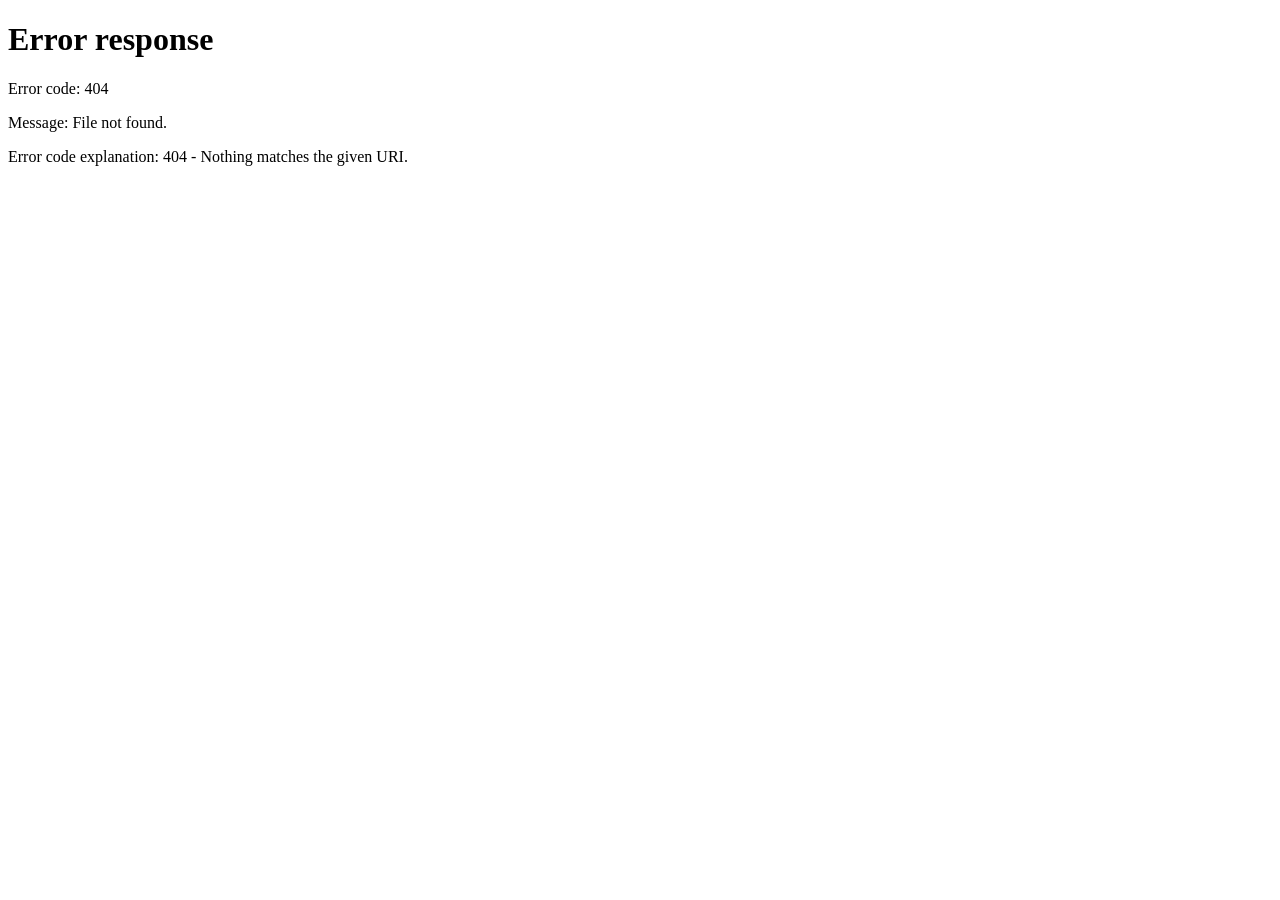
==== loadplanner-de.html @ 1ea5fdf7 "Add files via upload" ====
<!doctype html>
<html lang="de">
<head>
  <meta charset="UTF-8" />
  <meta name="viewport" content="width=device-width, initial-scale=1.0" />
  <meta name="description" content="3D Ladeplaner — Laderaumplanung und Vorbereitung einer Transportanfrage." />
  <title>3D Ladeplaner | M.KULCZYK</title>
  <link rel="preconnect" href="https://fonts.googleapis.com">
  <link rel="preconnect" href="https://fonts.gstatic.com" crossorigin>
  <link href="https://fonts.googleapis.com/css2?family=Inter:wght@600;700;800;900&family=Barlow:wght@400;500;600;700&display=swap" rel="stylesheet">
  <link rel="stylesheet" href="https://cdnjs.cloudflare.com/ajax/libs/font-awesome/6.4.0/css/all.min.css">
  <link rel="stylesheet" href="load_planner.css?v=v19" />
  <link rel="stylesheet" href="nav-unified.css?v=77">

<link rel="stylesheet" href="site-overrides-v77.css?v=77">
  <link rel="stylesheet" href="tool-rail-v96.css?v=96">
<link rel="stylesheet" href="site-mobile.css?v=107">
<script>
(function () {
  if (location.protocol === 'file:') return;
  var file = location.pathname.split('/').pop();
  if (!file || !/\.html$/i.test(file)) return;
  if (/^(index|404)\.html$/i.test(file)) return;
  var clean = file.replace(/\.html$/i, '');
  var prefix = location.pathname.slice(0, -file.length);
  location.replace(prefix + clean + '/' + location.search + location.hash);
})();
</script>
</head>
<body>
<div class="loadpilot-shell">
  <aside class="sidebar">
    <div class="brand">
      <div class="logo">LP</div>
      <div><h1>LoadPlanner 3D</h1><p>Laderaumplanung</p></div>
      <div class="planner-brand-actions"><a class="back-link" href="home-de.html#narzedzia" aria-label="Zurück zur Startseite"><i class="fa-solid fa-arrow-left"></i></a></div>
    </div>

    <div class="planner-lang-switch" aria-label="Language selector"><span>Język / Language</span><a href="loadplanner.html" class="">PL</a><a href="loadplanner-en.html" class="">EN</a><a href="loadplanner-de.html" class="is-current" aria-current="page">DE</a></div>

    <div class="planner-mode-tabs planner-mode-tabs--icon-only" role="tablist" aria-label="Planner modes">
      <button class="planner-mode-tab is-active" type="button" role="tab" aria-selected="true" data-planner-mode="manual" aria-label="Manuelle Eingabe" title="Manuelle Eingabe"><i class="fa-solid fa-hand-pointer" aria-hidden="true"></i><span class="sr-only">Manuelle Eingabe</span></button>
      <button class="planner-mode-tab" type="button" role="tab" aria-selected="false" data-planner-mode="ai" aria-label="Mit KI planen" title="Mit KI planen"><i class="fa-solid fa-wand-magic-sparkles" aria-hidden="true"></i><span class="sr-only">Mit KI planen</span></button>
      <button class="planner-mode-tab" type="button" role="tab" aria-selected="false" data-planner-mode="list" aria-label="Ladeliste" title="Ladeliste"><i class="fa-solid fa-list" aria-hidden="true"></i><span class="sr-only">Ladeliste</span></button>
    </div>

    <section class="panel planner-space-panel">
      <h2>Laderaum</h2>
      <div class="grid3"><label>L cm<input id="spaceLength" type="number" value="1360"></label><label>B cm<input id="spaceWidth" type="number" value="245"></label><label>H cm<input id="spaceHeight" type="number" value="270"></label></div>
      <div class="grid2"><label>Max kg<input id="spaceWeight" type="number" value="24000"></label><button id="applySpace" type="button">Übernehmen</button></div>
      <div class="grid2"><button id="presetTrailer" class="secondary" type="button">Sattelauflieger 13.6</button><button id="presetVan8" class="secondary" type="button">Van 8 EP</button></div>
    </section>

    <div class="planner-mode-pane is-active" data-planner-pane="manual">
      <section class="panel">
        <h2>Ladung hinzufügen</h2>
        <div class="name-picker"><label>Name<input id="cargoName" value="Europaleta"></label><label>Typ<select id="cargoPreset"></select></label></div>
        <div class="grid3"><label>L cm<input id="cargoLength" type="number" value="120"></label><label>B cm<input id="cargoWidth" type="number" value="80"></label><label>H cm<input id="cargoHeight" type="number" value="150"></label></div>
        <div class="grid3"><label>Kg<input id="cargoWeight" type="number" value="300"></label><label>Menge<input id="cargoQty" type="number" value="1" min="1"></label><label>Farbe<input id="cargoColor" type="color" value="#e31e24"></label></div>
        <div class="grid2"><label class="checkline"><input id="cargoStackable" type="checkbox"> Stapeln</label><label>Max. Ebenen<input id="cargoMaxStack" type="number" value="2" min="1" max="10"></label></div>
        <div class="grid2"><button id="addCargo" type="button">Hinzufügen</button><button id="autoPack" class="secondary" type="button">Automatisch packen</button></div>
        <div class="grid2 action-row"><button id="loadProject" class="secondary" type="button">Ladung laden</button><button id="saveProject" class="secondary" type="button">Lokal speichern</button></div>
        <div id="savedLoadsPanel" class="saved-loads-panel"></div><button id="clearProject" class="danger wide-btn" type="button">Leeren</button>
      </section>
    </div>

    <div class="planner-mode-pane" data-planner-pane="ai">
      <section class="panel ai-panel">
        <h2>Mit KI planen</h2>
        <label>Gemini API-Schlüssel<input id="geminiApiKey" type="password" autocomplete="off" placeholder="Eigenen Gemini API-Schlüssel einfügen"></label>
        <div class="api-key-help"><i class="fa-solid fa-key"></i><span>Der Schlüssel bleibt nur in diesem Browser.</span><button id="geminiHelp" class="gemini-help-trigger" type="button">Wie erstelle ich einen Gemini-Schlüssel? <i class="fa-solid fa-arrow-up-right-from-square"></i></button></div>
        <label class="checkline remember-key"><input id="rememberGeminiKey" type="checkbox"> Für diese Sitzung speichern</label>
        <label>Text zur Analyse<textarea id="aiInput" rows="8"></textarea></label>
        <label class="checkline"><input id="aiReplace" type="checkbox" checked> Aktuelle Ladung ersetzen</label>
        <button id="analyzeAi" type="button"><span class="btn-label">Mit KI planen</span><span class="btn-spinner" aria-hidden="true"></span></button>
        <div class="ai-activity" aria-hidden="true"><span></span><span></span><span></span><span></span></div><div id="aiStatus" class="ai-status">Bereit zur Planung.</div>
      </section>
    </div>

    <div class="planner-mode-pane" data-planner-pane="list">
      <section class="panel"><h2>Ladeliste</h2><div id="cargoList" class="cargo-list"></div></section>
      <section class="panel selected-panel"><h2>Ausgewählte Ladung</h2><div id="selectedInfo" class="selected">Wählen Sie eine Position aus der Ladeliste.</div></section>
    </div>
  </aside>

  <main class="workspace">
    <div class="planner-stage" aria-label="3D load planner">
      <div class="toolbar"><button data-view="iso" type="button">ISO</button><button data-view="top" type="button">Oben</button><button data-view="side" type="button">Seite</button><span class="hint">Maus: Kamera drehen · Shift+Ziehen: verschieben · Rad: Zoom · Ladung anklicken: auswählen/ziehen · Rechtsklick: Menü · Q/E: drehen · WASD/Pfeile: bewegen · Entf: löschen</span></div>
      <canvas id="glCanvas"></canvas><div id="engineStatus" class="engine-status">WebGL…</div>
      <div id="cargoContextMenu" class="context-menu" role="menu" aria-hidden="true"><button data-context-action="rotate" role="menuitem" type="button">↻ 90° drehen</button><button data-context-action="select" role="menuitem" type="button">◎ Auswählen</button><button data-context-action="delete" role="menuitem" class="danger" type="button">✕ Löschen</button></div>
      <button id="sendInquiry" class="stage-inquiry-button" type="button"><i class="fa-solid fa-paper-plane"></i><span>Anfrage senden</span></button><div id="inquiryStatus" class="stage-inquiry-status" aria-live="polite"></div>
    </div>
    <section class="workspace-stats-strip" aria-label="Planstatistiken">
      <div class="workspace-stats-title"><i class="fa-solid fa-chart-simple" aria-hidden="true"></i><span>Planstatistiken</span></div>
      <div id="stats" class="stats stats-horizontal"></div>
    </section>
  </main>
</div>
<div class="gemini-modal" id="geminiModal" aria-hidden="true" role="dialog" aria-modal="true" aria-labelledby="geminiModalTitle"><div class="gemini-modal-backdrop" data-gemini-close></div><div class="gemini-modal-card" role="document"><button class="gemini-modal-close" type="button" aria-label="Anleitung schließen" data-gemini-close>&times;</button><span class="gemini-modal-kicker">Gemini API</span><h2 id="geminiModalTitle">Wie erstelle ich meinen eigenen Schlüssel?</h2><ol><li>Google AI Studio öffnen.</li><li>Bei Ihrem Google-Konto anmelden.</li><li>„Create API key“ wählen und einen Schlüssel erstellen.</li><li>Den Schlüssel kopieren und in den Ladeplaner einfügen.</li></ol><p>Veröffentlichen Sie den Schlüssel nicht in Dokumenten oder Nachrichten. In dieser Planner-Version bleibt er in Ihrem Browser.</p><a class="gemini-modal-action" href="https://aistudio.google.com/app/apikey" target="_blank" rel="noopener noreferrer">Google AI Studio öffnen <i class="fa-solid fa-arrow-up-right-from-square"></i></a></div></div>
<script src="load_planner.js?v=v20"></script>

<style id="v67-footer-certificates">
/* v67/v68 — unified footer partner area with only the MotoHouse card on every page. */
footer#kontakt .f-partner{display:flex!important;align-items:stretch!important;min-width:0!important;}
footer#kontakt .footer-motohouse-link{border-left:0!important;min-height:104px!important;padding:16px 18px!important;justify-items:center!important;align-content:center!important;width:100%!important;}
</style>

<script id="v67-footer-certificates-script">
(function(){
  var footer = document.querySelector('footer#kontakt');
  if(!footer) return;
  var holder = footer.querySelector('.f-partner');
  if(!holder) return;
  var page = (window.location.pathname.split('/').pop() || '').toLowerCase();
  var lang = page.indexOf('de') === 0 ? 'de' : (page.indexOf('en') === 0 ? 'en' : 'pl');
  var copyMap = {
    pl: { working: 'Obecnie w:', aria: 'Obecnie w MotoHouse' },
    en: { working: 'Currently at:', aria: 'Currently at MotoHouse' },
    de: { working: 'Derzeit bei:', aria: 'Derzeit bei MotoHouse' }
  };
  var t = copyMap[lang] || copyMap.pl;
  holder.innerHTML = '' +
    '<a class="footer-motohouse-link footer-motohouse-visual" href="https://motohouse-tsl.com" target="_blank" rel="noopener noreferrer" aria-label="' + t.aria + '">' +
      '<span class="footer-motohouse-copy"><strong>' + t.working + '</strong></span>' +
      '<img class="footer-motohouse-logo" src="motohouse-logo-2.svg" alt="MotoHouse">' +
    '</a>';
}());
</script>


<script id="v77-nav-section-tone">
(function () {
  var header = document.querySelector('.main-header.mk-nav');
  if (!header) return;
  var darkSelector = '.consult-hero, .services, .cta, .article-index-hero, .hero-signal-strip, .fleet-dark, .tools-section, footer#kontakt';
  var ticking = false;
  function updateNavTone() {
    var y = Math.min(window.innerHeight - 2, Math.round(header.getBoundingClientRect().bottom + 5));
    var node = document.elementFromPoint(Math.round(window.innerWidth / 2), y);
    var isDark = !!(node && node.closest && node.closest(darkSelector));
    header.classList.toggle('nav-state-dark', isDark);
    header.classList.toggle('nav-state-light', !isDark);
    header.classList.toggle('nav-compact', window.scrollY > 14);
    ticking = false;
  }
  function requestUpdate() {
    if (!ticking) { ticking = true; window.requestAnimationFrame(updateNavTone); }
  }
  window.addEventListener('scroll', requestUpdate, { passive:true });
  window.addEventListener('resize', requestUpdate);
  requestUpdate();
}());
</script>

<script src="site-mobile.js?v=107"></script>
</body></html>
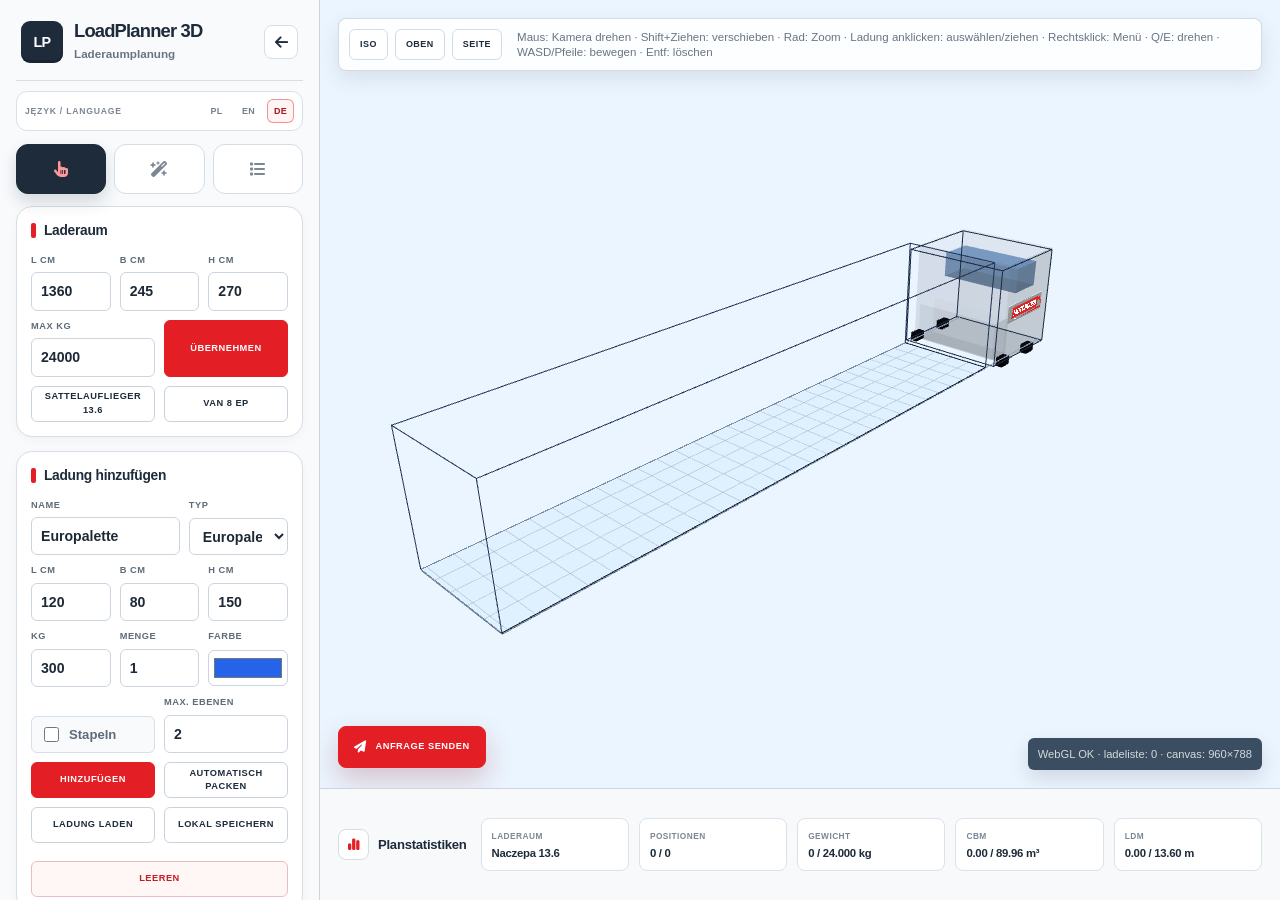
==== commit b817f0b1: "Add files via upload" ====
--- a/loadplanner-de.html
+++ b/loadplanner-de.html
@@ -15,17 +15,7 @@
 <link rel="stylesheet" href="site-overrides-v77.css?v=77">
   <link rel="stylesheet" href="tool-rail-v96.css?v=96">
 <link rel="stylesheet" href="site-mobile.css?v=107">
-<script>
-(function () {
-  if (location.protocol === 'file:') return;
-  var file = location.pathname.split('/').pop();
-  if (!file || !/\.html$/i.test(file)) return;
-  if (/^(index|404)\.html$/i.test(file)) return;
-  var clean = file.replace(/\.html$/i, '');
-  var prefix = location.pathname.slice(0, -file.length);
-  location.replace(prefix + clean + '/' + location.search + location.hash);
-})();
-</script>
+
 </head>
 <body>
 <div class="loadpilot-shell">
@@ -36,7 +26,7 @@
       <div class="planner-brand-actions"><a class="back-link" href="home-de.html#narzedzia" aria-label="Zurück zur Startseite"><i class="fa-solid fa-arrow-left"></i></a></div>
     </div>
 
-    <div class="planner-lang-switch" aria-label="Language selector"><span>Język / Language</span><a href="loadplanner.html" class="">PL</a><a href="loadplanner-en.html" class="">EN</a><a href="loadplanner-de.html" class="is-current" aria-current="page">DE</a></div>
+    <div class="planner-lang-switch" aria-label="Language selector"><span>Język / Language</span><a href="index.html" class="">PL</a><a href="loadplanner-en.html" class="">EN</a><a href="loadplanner-de.html" class="is-current" aria-current="page">DE</a></div>
 
     <div class="planner-mode-tabs planner-mode-tabs--icon-only" role="tablist" aria-label="Planner modes">
       <button class="planner-mode-tab is-active" type="button" role="tab" aria-selected="true" data-planner-mode="manual" aria-label="Manuelle Eingabe" title="Manuelle Eingabe"><i class="fa-solid fa-hand-pointer" aria-hidden="true"></i><span class="sr-only">Manuelle Eingabe</span></button>
--- a/load_planner.css
+++ b/load_planner.css
@@ -0,0 +1,218 @@
+:root{--red:#e31e24;--red-dark:#bc171c;--blue:#1d2b3a;--blue-2:#23364a;--ink:#1e2936;--muted:#697585;--line:#d7dee6;--panel:#ffffff;--app:#eef2f6;--radius:10px;--shadow:0 12px 28px rgba(24,38,53,.10)}
+*{box-sizing:border-box}html,body{min-height:100%}body{margin:0;background:var(--app);color:var(--ink);font-family:Barlow,Arial,sans-serif;font-size:15px;line-height:1.45}button,input,select,textarea{font:inherit}button{cursor:pointer}a{color:inherit;text-decoration:none}
+.loadpilot-shell{min-height:100vh;display:grid;grid-template-columns:360px minmax(0,1fr)}.sidebar{min-height:100vh;padding:18px;background:#f7f9fb;border-right:1px solid #cdd6df;overflow:auto}.brand{display:grid;grid-template-columns:42px 1fr auto;align-items:center;gap:11px;padding:5px 5px 17px;border-bottom:1px solid var(--line);margin-bottom:14px}.logo{display:grid;width:42px;height:42px;place-items:center;border-radius:9px;background:var(--blue);color:#fff;font-family:Inter,sans-serif;font-size:.9rem;font-weight:900;letter-spacing:-.04em;box-shadow:inset 0 -3px rgba(0,0,0,.16)}.brand h1{margin:0;color:var(--blue);font-family:Inter,sans-serif;font-size:1.15rem;line-height:1.1;letter-spacing:-.045em}.brand p{margin:4px 0 0;color:var(--muted);font-size:.73rem;font-weight:600}.back-link{display:grid;width:34px;height:34px;place-items:center;border:1px solid var(--line);border-radius:8px;background:#fff;color:var(--blue);transition:.18s}.back-link:hover{border-color:var(--red);color:var(--red);transform:translateX(-2px)}
+.panel{margin-bottom:14px;padding:16px;border:1px solid var(--line);border-radius:var(--radius);background:var(--panel);box-shadow:0 3px 10px rgba(26,39,53,.035)}.panel h2{margin:0 0 13px;color:var(--blue);font-family:Inter,sans-serif;font-size:.86rem;font-weight:900;letter-spacing:-.02em}.panel h2::before{content:"";display:inline-block;width:5px;height:15px;margin:0 8px -3px 0;border-radius:2px;background:var(--red)}.grid2,.grid3,.name-picker{display:grid;gap:9px;margin-top:9px}.grid2{grid-template-columns:1fr 1fr}.grid3{grid-template-columns:repeat(3,1fr)}.name-picker{grid-template-columns:1.2fr .8fr}label{display:grid;gap:5px;color:#5e6b78;font-family:Inter,sans-serif;font-size:.58rem;font-weight:800;letter-spacing:.055em;text-transform:uppercase}input,select,textarea{width:100%;min-width:0;border:1px solid #cbd5df;border-radius:6px;outline:0;background:#fff;color:var(--ink);padding:8px 9px;font-family:Barlow,sans-serif;font-size:.88rem;font-weight:600;letter-spacing:0;text-transform:none;transition:border-color .16s,box-shadow .16s}input:focus,select:focus,textarea:focus{border-color:var(--red);box-shadow:0 0 0 3px rgba(227,30,36,.10)}input[type=color]{height:36px;padding:3px}.checkline{display:flex;align-items:center;gap:7px;align-self:end;min-height:36px;padding:7px 8px;border:1px solid #d7dfe7;border-radius:6px;background:#f8fafc;font-family:Barlow,sans-serif;font-size:.82rem;font-weight:600;letter-spacing:0;text-transform:none}.checkline input{width:15px;height:15px;accent-color:var(--red)}textarea{resize:vertical;line-height:1.4}
+button{min-height:36px;border:1px solid var(--red);border-radius:6px;background:var(--red);color:#fff;font-family:Inter,sans-serif;font-size:.58rem;font-weight:900;letter-spacing:.055em;text-transform:uppercase;transition:background .16s,border-color .16s,transform .16s,box-shadow .16s}button:hover{background:var(--red-dark);border-color:var(--red-dark);transform:translateY(-1px);box-shadow:0 7px 16px rgba(188,23,28,.20)}button.secondary{border-color:#c9d3dd;background:#fff;color:var(--blue)}button.secondary:hover{border-color:var(--blue);background:var(--blue);color:#fff;box-shadow:none}.action-row{margin-top:9px}.wide-btn{width:100%;margin-top:9px}.danger{border-color:#e8bfc1;background:#fff6f6;color:#c31e24}.danger:hover{border-color:#c31e24;background:#c31e24;color:#fff}.saved-loads-panel{display:grid;gap:6px;margin-top:9px}.saved-loads-panel button{min-height:0;padding:8px 9px;border-color:#dfe5eb;background:#f8fafc;color:var(--ink);font-family:Barlow,sans-serif;font-size:.8rem;text-align:left;text-transform:none;letter-spacing:0}.saved-loads-panel button:hover{background:#fff;color:var(--red);border-color:var(--red);transform:none}
+.ai-panel{border-color:#e7c5c7;background:linear-gradient(145deg,#fff,#fff9f9)}.api-key-help{display:grid;grid-template-columns:auto 1fr;gap:4px 7px;margin:7px 0 9px;color:var(--muted);font-size:.75rem;line-height:1.32}.api-key-help>i{grid-row:span 2;color:var(--red);margin-top:2px}.api-key-help a{grid-column:2;color:var(--red);font-family:Inter,sans-serif;font-size:.58rem;font-weight:900;letter-spacing:.04em;text-transform:uppercase}.remember-key{margin:3px 0 10px}.ai-status,.inquiry-status{min-height:21px;margin:9px 0 0;color:var(--muted);font-size:.77rem;line-height:1.35}.ai-status.error{color:#bd1a20}.ai-status.ok{color:#17723b}.ai-activity{display:none;gap:5px;margin:8px 0}.ai-working .ai-activity{display:flex}.ai-activity span{width:6px;height:6px;border-radius:50%;background:var(--red);animation:aiPulse .9s ease-in-out infinite}.ai-activity span:nth-child(2){animation-delay:.12s}.ai-activity span:nth-child(3){animation-delay:.24s}.ai-activity span:nth-child(4){animation-delay:.36s}@keyframes aiPulse{50%{transform:translateY(-4px);opacity:.42}}button.loading .btn-spinner{display:inline-block;width:11px;height:11px;margin-left:7px;border:2px solid rgba(255,255,255,.45);border-top-color:#fff;border-radius:50%;animation:spin .65s linear infinite}@keyframes spin{to{transform:rotate(360deg)}}.inquiry-panel{border-color:#c8d6e5;background:linear-gradient(145deg,#fafdff,#f3f8fd)}.inquiry-panel p{margin:-3px 0 12px;color:var(--muted);font-size:.8rem;line-height:1.45}.inquiry-panel button i{margin-right:6px}
+.stats{display:grid;grid-template-columns:1fr 1fr;gap:7px}.stats>div{padding:8px;border:1px solid #dfe6ed;border-radius:6px;background:#f8fafc}.stats strong{display:block;color:var(--blue);font-family:Inter,sans-serif;font-size:.85rem}.stats span{display:block;margin-top:2px;color:var(--muted);font-size:.7rem}.selected{padding:9px;border:1px dashed #cad4de;border-radius:6px;color:var(--muted);font-size:.82rem}.cargo-list{display:grid;gap:7px;max-height:260px;overflow:auto}.cargo-list .cargo-row{display:grid;grid-template-columns:1fr auto;gap:8px;align-items:center;padding:8px;border:1px solid #dbe3ea;border-radius:6px;background:#fafcfd}.cargo-row strong{display:block;color:var(--blue);font-size:.82rem}.cargo-row span{display:block;margin-top:2px;color:var(--muted);font-size:.69rem}.cargo-row .cargo-actions{display:flex;gap:4px}.cargo-row .cargo-actions button{min-height:28px;padding:0 7px;border-color:#d4dee7;background:#fff;color:var(--blue);font-size:.5rem}.cargo-row .cargo-actions button:hover{background:var(--red);border-color:var(--red);color:#fff;box-shadow:none}.cargo-list .cargo-empty{padding:10px;border:1px dashed #ccd6df;border-radius:6px;color:var(--muted);font-size:.78rem}
+.workspace{position:relative;min-height:100vh;overflow:hidden;background:#e7edf3}.toolbar{position:absolute;z-index:3;top:18px;left:18px;right:18px;display:flex;align-items:center;gap:7px;padding:10px;border:1px solid rgba(35,54,74,.18);border-radius:8px;background:rgba(255,255,255,.90);box-shadow:0 8px 20px rgba(30,45,61,.10);backdrop-filter:blur(10px)}.toolbar button{min-height:31px;padding:0 10px;border-color:#d1dbe4;background:#fff;color:var(--blue);font-size:.56rem}.toolbar button:hover{border-color:var(--red);background:var(--red);color:#fff;box-shadow:none}.hint{margin-left:8px;color:#667483;font-size:.72rem;line-height:1.3}.workspace canvas{display:block;width:100%;height:100vh;min-height:650px;touch-action:none;background:radial-gradient(circle at 50% 10%,#fff 0%,#e8eff5 65%,#dbe5ec 100%)}.engine-status{position:absolute;z-index:3;right:18px;bottom:18px;padding:8px 10px;border-radius:6px;background:rgba(35,54,74,.88);color:rgba(255,255,255,.78);font-size:.7rem;box-shadow:0 8px 20px rgba(0,0,0,.12)}.context-menu{position:absolute;z-index:8;display:none;width:170px;padding:6px;border:1px solid rgba(35,54,74,.18);border-radius:7px;background:#fff;box-shadow:0 14px 32px rgba(0,0,0,.18)}.context-menu.open{display:grid;gap:5px}.context-menu button{min-height:31px;border:0;border-radius:5px;background:#f3f6f9;color:var(--blue);font-size:.56rem;text-align:left}.context-menu button:hover{background:var(--blue);color:#fff;transform:none;box-shadow:none}.context-menu button.danger{background:#fff2f2;color:#c31e24}
+@media(max-width:1040px){.loadpilot-shell{grid-template-columns:330px minmax(0,1fr)}.sidebar{padding:14px}.hint{display:none}}@media(max-width:820px){.loadpilot-shell{display:block}.sidebar{min-height:0;border-right:0;border-bottom:1px solid #cbd5df}.workspace{min-height:72vh}.workspace canvas{height:72vh;min-height:440px}.toolbar{position:absolute;left:12px;right:12px;top:12px}.engine-status{right:12px;bottom:12px}}@media(max-width:520px){.sidebar{padding:12px}.grid2,.grid3,.name-picker{grid-template-columns:1fr}.brand{grid-template-columns:38px 1fr auto}.logo{width:38px;height:38px}.toolbar{flex-wrap:wrap}.workspace canvas{min-height:390px}.engine-status{font-size:.62rem}.panel{padding:14px}}
+
+
+/* v7 planner layout — normal navigation, original tool surface */
+:root { --planner-nav-h: 66px; }
+.planner-navbar {
+  position: sticky; top: 0; z-index: 50;
+  min-height: var(--planner-nav-h);
+  color: #fff;
+  background: linear-gradient(145deg, #13100e 0%, #1e1714 100%);
+  border-bottom: 1px solid rgba(255,255,255,.10);
+  box-shadow: 0 10px 25px rgba(19,16,14,.18);
+}
+.planner-nav-inner { width: min(1440px, calc(100% - 36px)); min-height: var(--planner-nav-h); margin: 0 auto; display:flex; align-items:center; justify-content:space-between; gap:20px; }
+.planner-nav-brand { display:inline-flex; align-items:center; gap:10px; color:#fff; font-family:Inter,sans-serif; font-size:1rem; font-weight:900; letter-spacing:-.045em; white-space:nowrap; }
+.planner-nav-mark { width:10px; height:10px; background:var(--red); transform:rotate(45deg); box-shadow:0 0 0 5px rgba(227,30,36,.12); }
+.planner-nav-links { display:flex; align-items:center; gap:18px; }
+.planner-nav-links a { position:relative; padding:6px 0; color:rgba(255,255,255,.82); font-family:Inter,sans-serif; font-size:.64rem; font-weight:900; letter-spacing:.075em; text-transform:uppercase; }
+.planner-nav-links a::after { content:""; position:absolute; left:0; right:0; bottom:0; height:2px; background:var(--red); transform:scaleX(0); transform-origin:right; transition:transform .2s ease; }
+.planner-nav-links a:hover, .planner-nav-links a.is-current { color:#fff; }
+.planner-nav-links a:hover::after, .planner-nav-links a.is-current::after { transform:scaleX(1); transform-origin:left; }
+.planner-language-switcher { display:flex; gap:5px; padding:5px; border:1px solid rgba(255,255,255,.16); border-radius:10px; background:rgba(255,255,255,.06); }
+.planner-language-switcher a { display:grid; width:27px; height:20px; place-items:center; border:1px solid transparent; border-radius:5px; opacity:.62; transition:.18s ease; }
+.planner-language-switcher a:hover, .planner-language-switcher a.is-current { opacity:1; transform:translateY(-1px); border-color:rgba(255,255,255,.46); background:rgba(255,255,255,.12); }
+.planner-language-switcher img { width:19px; border-radius:2px; box-shadow:0 2px 5px rgba(0,0,0,.25); }
+
+.loadpilot-shell { min-height:calc(100vh - var(--planner-nav-h)); }
+.workspace { display:flex; flex-direction:column; min-height:calc(100vh - var(--planner-nav-h)); overflow:visible; }
+.planner-stage { position:relative; min-height:680px; overflow:hidden; background:#e7edf3; }
+.planner-stage .workspace canvas { height:680px; min-height:680px; }
+.workspace-bottom { display:grid; grid-template-columns:1.15fr .85fr; gap:14px; padding:18px; border-top:1px solid #cdd6df; background:#eef2f6; }
+.workspace-bottom .panel { margin:0; }
+.workspace-bottom .inquiry-panel { min-height:148px; }
+.workspace-bottom .stats-panel { min-height:148px; }
+.motohouse-vehicle-badge { position:absolute; z-index:2; left:clamp(36px, 8vw, 128px); bottom:46px; display:flex; align-items:center; gap:11px; padding:8px 12px; border:1px solid rgba(30,41,54,.16); border-radius:8px; background:rgba(255,255,255,.86); box-shadow:0 10px 24px rgba(30,45,61,.13); pointer-events:none; backdrop-filter:blur(6px); }
+.motohouse-vehicle-badge span { color:#5d6874; font-family:Inter,sans-serif; font-size:.55rem; font-weight:900; letter-spacing:.08em; text-transform:uppercase; }
+.motohouse-vehicle-badge img { width:116px; max-height:28px; object-fit:contain; }
+.gemini-help-trigger { min-height:auto; padding:0; border:0; border-radius:0; background:none; color:var(--red); font-size:.72rem; text-decoration:underline; text-decoration-thickness:1px; text-underline-offset:3px; box-shadow:none; }
+.gemini-help-trigger:hover { transform:none; background:none; color:var(--red-dark); box-shadow:none; }
+.gemini-modal { position:fixed; z-index:100; inset:0; display:none; place-items:center; padding:20px; }
+.gemini-modal.is-open { display:grid; }
+.gemini-modal-backdrop { position:absolute; inset:0; background:rgba(19,16,14,.58); backdrop-filter:blur(5px); }
+.gemini-modal-card { position:relative; z-index:1; width:min(100%, 520px); padding:32px; border:1px solid rgba(227,30,36,.18); border-radius:16px; background:#fff; box-shadow:0 28px 70px rgba(0,0,0,.28); }
+.gemini-modal-card h2 { margin:7px 0 16px; color:var(--blue); font-family:Inter,sans-serif; font-size:1.55rem; letter-spacing:-.05em; }
+.gemini-modal-kicker { color:var(--red); font-family:Inter,sans-serif; font-size:.64rem; font-weight:900; letter-spacing:.13em; text-transform:uppercase; }
+.gemini-modal-card ol { margin:0 0 17px; padding-left:20px; color:#465260; line-height:1.65; }
+.gemini-modal-card p { color:#687585; font-size:.87rem; line-height:1.55; }
+.gemini-modal-action { display:inline-flex; align-items:center; gap:8px; margin-top:6px; padding:11px 14px; border-radius:7px; background:var(--red); color:#fff; font-family:Inter,sans-serif; font-size:.7rem; font-weight:900; letter-spacing:.05em; text-transform:uppercase; }
+.gemini-modal-action:hover { background:var(--red-dark); }
+.gemini-modal-close { position:absolute; top:12px; right:12px; display:grid; width:32px; height:32px; place-items:center; padding:0; border:1px solid var(--line); border-radius:7px; background:#fff; color:var(--blue); font-size:1.3rem; line-height:1; box-shadow:none; }
+.gemini-modal-close:hover { border-color:var(--red); color:var(--red); transform:none; }
+@media (max-width:1040px) { .planner-nav-links { gap:12px; } .planner-nav-links a { font-size:.58rem; } }
+@media (max-width:820px) { .planner-nav-links { display:none; } .planner-nav-inner { width:min(100% - 26px, 1440px); } .loadpilot-shell { display:grid; grid-template-columns:1fr; } .planner-stage { min-height:580px; } .planner-stage .workspace canvas { height:580px; min-height:580px; } .workspace-bottom { grid-template-columns:1fr; } }
+@media (max-width:560px) { .planner-nav-inner { gap:10px; } .planner-nav-brand { font-size:.88rem; } .planner-language-switcher { padding:4px; } .planner-language-switcher a { width:24px; } .motohouse-vehicle-badge { left:14px; bottom:34px; } .motohouse-vehicle-badge span { display:none; } .planner-stage { min-height:460px; } .planner-stage .workspace canvas { height:460px; min-height:460px; } }
+
+
+/* v11 planner — compact light navigation and inquiry in the 3D stage */
+:root { --planner-nav-h: 54px; }
+.planner-navbar { min-height:var(--planner-nav-h); color:#1d2b3a; background:#fff; border-bottom:1px solid #d8e0e7; box-shadow:0 5px 16px rgba(30,45,61,.07); }
+.planner-nav-inner { min-height:var(--planner-nav-h); }
+.planner-nav-brand { color:#1d2b3a; font-size:.92rem; }
+.planner-nav-links { gap:16px; }
+.planner-nav-links a { color:#65717e; font-size:.59rem; }
+.planner-nav-links a:hover, .planner-nav-links a.is-current { color:#1d2b3a; }
+.planner-language-switcher { border-color:#d6dee6; background:#f7f9fb; }
+.planner-language-switcher a:hover, .planner-language-switcher a.is-current { border-color:#bdc8d2; background:#fff; }
+.loadpilot-shell { min-height:calc(100vh - var(--planner-nav-h)); }
+.workspace { min-height:calc(100vh - var(--planner-nav-h)); }
+.planner-stage { min-height:680px; }
+.planner-stage .workspace canvas { height:680px; min-height:680px; }
+.workspace-bottom { grid-template-columns:1fr 1fr; background:#f1f5f8; }
+.workspace-bottom .selected-panel, .workspace-bottom .stats-panel { min-height:148px; }
+.stage-inquiry-button { position:absolute; z-index:7; left:clamp(24px,5vw,72px); bottom:24px; display:inline-flex; align-items:center; gap:9px; min-height:42px; padding:0 15px; border-radius:8px; box-shadow:0 12px 28px rgba(133,20,26,.22); }
+.stage-inquiry-button i { font-size:.76rem; }
+.stage-inquiry-status { position:absolute; z-index:7; left:clamp(24px,5vw,72px); bottom:7px; max-width:min(560px,calc(100% - 48px)); color:#465362; font-size:.68rem; line-height:1.28; text-shadow:0 1px 0 #fff; }
+/* no external overlay on the map: logo is rendered directly on the vehicle front */
+.motohouse-vehicle-badge { display:none !important; }
+@media(max-width:820px) { .planner-nav-links { display:flex; } .planner-nav-links a:not(.is-current) { display:none; } .planner-stage { min-height:580px; } .planner-stage .workspace canvas { height:580px; min-height:580px; } .workspace-bottom { grid-template-columns:1fr; } }
+@media(max-width:560px) { .planner-nav-inner { width:min(100% - 22px,1440px); } .planner-nav-links { display:none; } .stage-inquiry-button { left:14px; bottom:24px; } .stage-inquiry-status { left:14px; bottom:5px; } .planner-stage { min-height:460px; } .planner-stage .workspace canvas { height:460px; min-height:460px; } }
+
+
+/* v12 planner — compact stage, language controls in sidebar, no top navigation */
+.planner-navbar { display: none !important; }
+.loadpilot-shell { min-height: 100vh !important; }
+.brand { grid-template-columns: 42px minmax(0,1fr) auto !important; }
+.planner-brand-actions { display:flex; align-items:center; justify-content:flex-end; gap:8px; }
+.planner-language-switcher { display:inline-flex; align-items:center; gap:5px; padding:4px; border:1px solid #d2dce5; border-radius:9px; background:#fff; box-shadow:0 5px 12px rgba(24,38,53,.06); }
+.planner-language-switcher a { display:grid; place-items:center; width:28px; height:23px; border-radius:5px; opacity:.58; transition:opacity .18s ease, transform .18s ease, background .18s ease; }
+.planner-language-switcher a.is-current, .planner-language-switcher a:hover { opacity:1; background:#f7e7e8; transform:translateY(-1px); }
+.planner-language-switcher img { width:20px; height:auto; border-radius:2px; box-shadow:0 1px 4px rgba(0,0,0,.18); }
+.workspace { min-height:0 !important; overflow:visible !important; }
+.planner-stage { position:relative !important; min-height:520px !important; height:520px !important; overflow:hidden !important; border-bottom:1px solid #cdd6df; }
+.planner-stage #glCanvas { display:block !important; width:100% !important; height:520px !important; min-height:520px !important; }
+.workspace-bottom { grid-template-columns:1fr 1fr !important; background:#eef2f6 !important; border-top:0 !important; }
+.workspace-bottom .panel { margin:0 !important; min-height:148px !important; border-radius:0 !important; border-top:0 !important; }
+.stage-inquiry-button { bottom:22px !important; left:22px !important; }
+.stage-inquiry-status { left:22px !important; bottom:4px !important; }
+@media (max-width:1040px) { .planner-stage, .planner-stage #glCanvas { height:480px !important; min-height:480px !important; } }
+@media (max-width:820px) { .loadpilot-shell { display:block !important; } .sidebar { min-height:0 !important; } .planner-stage, .planner-stage #glCanvas { height:460px !important; min-height:460px !important; } .workspace-bottom { grid-template-columns:1fr !important; } }
+@media (max-width:520px) { .brand { grid-template-columns:38px 1fr !important; } .planner-brand-actions { grid-column:1/-1; justify-content:space-between; margin-top:4px; } .planner-stage, .planner-stage #glCanvas { height:390px !important; min-height:390px !important; } .stage-inquiry-button { left:14px !important; bottom:22px !important; } .stage-inquiry-status { left:14px !important; bottom:4px !important; } }
+
+
+/* v13 compact workspace */
+.planner-stage { min-height:430px !important; height:430px !important; }
+.planner-stage #glCanvas { height:430px !important; min-height:430px !important; }
+.workspace-bottom .panel { min-height:128px !important; }
+@media(max-width:1040px){ .planner-stage,.planner-stage #glCanvas{height:420px !important; min-height:420px !important;} }
+@media(max-width:820px){ .planner-stage,.planner-stage #glCanvas{height:400px !important; min-height:400px !important;} }
+@media(max-width:520px){ .planner-stage,.planner-stage #glCanvas{height:360px !important; min-height:360px !important;} }
+
+
+/* v15 — three focused workspace modes, a shared vehicle space and a larger 3D map */
+.loadpilot-shell { grid-template-columns: 370px minmax(0,1fr) !important; min-height:100vh !important; }
+.sidebar { min-height:100vh !important; padding:18px !important; background:#f7f9fb !important; }
+.planner-mode-tabs { display:grid; grid-template-columns:repeat(3,minmax(0,1fr)); gap:8px; margin:0 0 14px; }
+.planner-mode-tab { display:grid; min-height:86px; align-content:center; justify-items:start; gap:4px; padding:12px 10px; border:1px solid #d4dde5; border-radius:10px; background:#fff; color:#556473; box-shadow:0 4px 10px rgba(30,45,61,.035); transition:transform .18s ease,border-color .18s ease,background .18s ease,color .18s ease; }
+.planner-mode-tab i { color:#7a8794; font-size:.88rem; }
+.planner-mode-tab span { font-family:Inter,sans-serif; font-size:.69rem; font-weight:900; line-height:1.13; letter-spacing:-.025em; }
+.planner-mode-tab small { color:#8996a3; font-size:.58rem; font-weight:600; line-height:1.16; }
+.planner-mode-tab:hover { transform:translateY(-2px); border-color:rgba(227,30,36,.42); }
+.planner-mode-tab.is-active { background:#1d2b3a; border-color:#1d2b3a; color:#fff; box-shadow:0 11px 20px rgba(29,43,58,.19); }
+.planner-mode-tab.is-active i { color:#ff979b; }
+.planner-mode-tab.is-active small { color:rgba(255,255,255,.61); }
+.planner-space-panel { margin-bottom:14px !important; }
+.planner-mode-pane { display:none; }
+.planner-mode-pane.is-active { display:block; }
+.planner-mode-pane .panel { margin-bottom:14px; }
+.workspace { min-height:100vh !important; overflow:visible !important; }
+.planner-stage { min-height:640px !important; height:640px !important; border-bottom:1px solid #cdd6df; }
+.planner-stage #glCanvas { width:100% !important; height:640px !important; min-height:640px !important; }
+.workspace-bottom { display:none !important; }
+.stage-inquiry-button { bottom:22px !important; left:22px !important; }
+.stage-inquiry-status { left:22px !important; bottom:4px !important; }
+@media (max-width:1100px) { .loadpilot-shell { grid-template-columns:350px minmax(0,1fr) !important; } .planner-stage,.planner-stage #glCanvas { height:590px !important; min-height:590px !important; } }
+@media (max-width:820px) { .loadpilot-shell { display:block !important; } .sidebar { min-height:0 !important; } .planner-stage,.planner-stage #glCanvas { height:500px !important; min-height:500px !important; } }
+@media (max-width:560px) { .sidebar { padding:14px !important; } .planner-mode-tab { min-height:74px; padding:9px 7px; } .planner-mode-tab small { display:none; } .planner-stage,.planner-stage #glCanvas { height:420px !important; min-height:420px !important; } .stage-inquiry-button { left:14px !important; bottom:22px !important; } .stage-inquiry-status { left:14px !important; bottom:4px !important; } }
+
+
+/* v17 — compact two-mode sidebar and full-width statistics below the 3D scene */
+.sr-only { position:absolute !important; width:1px !important; height:1px !important; padding:0 !important; margin:-1px !important; overflow:hidden !important; clip:rect(0,0,0,0) !important; white-space:nowrap !important; border:0 !important; }
+.loadpilot-shell { grid-template-columns:360px minmax(0,1fr) !important; min-height:100vh !important; align-items:stretch !important; }
+.sidebar { min-height:100vh !important; height:auto !important; overflow:visible !important; }
+.planner-mode-tabs, .planner-mode-tabs--icon-only { grid-template-columns:repeat(2,minmax(0,1fr)) !important; gap:8px !important; margin:0 0 13px !important; }
+.planner-mode-tab { min-height:46px !important; padding:8px !important; display:grid !important; place-items:center !important; border-radius:9px !important; }
+.planner-mode-tab i { font-size:1rem !important; line-height:1 !important; }
+.planner-mode-tab span, .planner-mode-tab small { display:none !important; }
+.planner-mode-tab.is-active { box-shadow:0 8px 16px rgba(29,43,58,.16) !important; }
+.workspace { display:flex !important; flex-direction:column !important; align-self:stretch !important; min-height:100vh !important; height:100% !important; overflow:visible !important; }
+.planner-stage { flex:1 1 auto !important; min-height:670px !important; height:auto !important; border-bottom:0 !important; }
+.planner-stage #glCanvas { display:block !important; width:100% !important; height:100% !important; min-height:670px !important; }
+.workspace-stats-strip { flex:0 0 auto; min-height:120px; display:grid; grid-template-columns:auto minmax(0,1fr); align-items:center; gap:18px; padding:15px 22px; border-top:1px solid #cdd6df; background:#f7f9fb; }
+.workspace-stats-title { display:flex; align-items:center; gap:9px; min-width:124px; color:var(--blue); font-family:Inter,sans-serif; font-size:.70rem; font-weight:900; letter-spacing:-.02em; }
+.workspace-stats-title i { display:grid; width:31px; height:31px; place-items:center; border:1px solid #d4dee7; border-radius:8px; background:#fff; color:var(--red); }
+.stats.stats-horizontal { display:grid !important; grid-template-columns:repeat(5,minmax(0,1fr)); gap:8px; margin:0 !important; }
+.stats-horizontal .stat-chip { min-width:0; padding:9px 10px; border:1px solid #dbe3ea; border-radius:8px; background:#fff; }
+.stats-horizontal .stat-chip span { display:block; margin-bottom:3px; overflow:hidden; text-overflow:ellipsis; white-space:nowrap; color:#7a8794; font-family:Inter,sans-serif; font-size:.52rem; font-weight:900; letter-spacing:.055em; text-transform:uppercase; }
+.stats-horizontal .stat-chip strong { display:block; overflow:hidden; text-overflow:ellipsis; white-space:nowrap; color:var(--blue); font-family:Inter,sans-serif; font-size:.71rem; font-weight:900; letter-spacing:-.025em; }
+.stats-horizontal .stat-chip strong.stat-over { color:var(--red); }
+@media (min-width:821px) { .loadpilot-shell { align-items:stretch; } .workspace { align-self:stretch; } }
+@media (max-width:1100px) { .loadpilot-shell { grid-template-columns:340px minmax(0,1fr) !important; } .planner-stage, .planner-stage #glCanvas { min-height:620px !important; } .workspace-stats-strip { grid-template-columns:1fr; gap:10px; } .stats.stats-horizontal { grid-template-columns:repeat(3,minmax(0,1fr)); } }
+@media (max-width:820px) { .loadpilot-shell { display:block !important; } .sidebar { min-height:0 !important; } .workspace { min-height:0 !important; height:auto !important; } .planner-stage, .planner-stage #glCanvas { height:540px !important; min-height:540px !important; } .workspace-stats-strip { padding:14px; } }
+@media (max-width:560px) { .planner-stage, .planner-stage #glCanvas { height:460px !important; min-height:460px !important; } .workspace-stats-strip { padding:12px; } .stats.stats-horizontal { grid-template-columns:repeat(2,minmax(0,1fr)); } .workspace-stats-title { min-width:0; } }
+
+
+/* v18 planner refinements */
+.loadpilot-shell{grid-template-columns:320px minmax(0,1fr)!important;}
+.sidebar{padding:16px 16px 18px!important;background:#f8fafc!important;}
+.planner-mode-tabs,.planner-mode-tabs--icon-only{display:flex!important;gap:8px!important;margin:0 0 12px!important;}
+.planner-mode-tab{flex:0 0 58px!important;width:58px!important;min-height:50px!important;padding:8px 6px!important;border-radius:12px!important;display:grid!important;place-items:center!important;box-shadow:none!important;}
+.planner-mode-tab i{font-size:1rem!important;}
+.panel{padding:14px!important;border-radius:16px!important;}
+.workspace{min-height:0!important;display:flex!important;flex-direction:column!important;}
+.planner-stage{flex:1 1 auto!important;min-height:760px!important;height:760px!important;border-bottom:0!important;}
+.planner-stage #glCanvas{height:760px!important;min-height:760px!important;}
+.workspace-stats-strip{padding:12px 18px!important;grid-template-columns:auto minmax(0,1fr)!important;gap:14px!important;}
+.stats.stats-horizontal{grid-template-columns:repeat(5,minmax(0,1fr))!important;gap:10px!important;}
+.workspace-stats-title{font-size:.82rem!important;}
+.stage-inquiry-button{right:18px!important;left:auto!important;bottom:20px!important;}
+.stage-inquiry-status{left:20px!important;right:auto!important;bottom:16px!important;max-width:55%!important;}
+#selectedInfo.selected{min-height:96px;}
+@media (max-width:1200px){.loadpilot-shell{grid-template-columns:300px minmax(0,1fr)!important;}.planner-stage,.planner-stage #glCanvas{height:700px!important;min-height:700px!important;}.stats.stats-horizontal{grid-template-columns:repeat(3,minmax(0,1fr))!important;}}
+@media (max-width:900px){.loadpilot-shell{display:block!important;}.planner-stage,.planner-stage #glCanvas{height:560px!important;min-height:560px!important;}.workspace-stats-strip{grid-template-columns:1fr!important;}.stats.stats-horizontal{grid-template-columns:repeat(2,minmax(0,1fr))!important;}.stage-inquiry-status{max-width:82%!important;}}
+@media (max-width:560px){.planner-mode-tab{flex-basis:52px!important;width:52px!important;min-height:46px!important;}.planner-stage,.planner-stage #glCanvas{height:460px!important;min-height:460px!important;}.stats.stats-horizontal{grid-template-columns:1fr!important;}}
+
+
+/* v19 — viewport-locked planner, scroll only within the sidebar */
+html, body { width:100%; height:100%; overflow:hidden; }
+.loadpilot-shell { width:100%; height:100dvh; min-height:0!important; overflow:hidden!important; grid-template-columns:320px minmax(0,1fr)!important; align-items:stretch!important; }
+.sidebar { height:100dvh!important; min-height:0!important; overflow-y:auto!important; overflow-x:hidden!important; overscroll-behavior:contain; }
+.workspace { height:100dvh!important; min-height:0!important; overflow:hidden!important; }
+.planner-mode-tabs, .planner-mode-tabs--icon-only { display:grid!important; grid-template-columns:repeat(3,minmax(0,1fr))!important; gap:8px!important; width:100%!important; }
+.planner-mode-tab { width:auto!important; min-width:0!important; flex:none!important; min-height:50px!important; }
+.planner-stage { height:auto!important; min-height:0!important; flex:1 1 auto!important; }
+.planner-stage #glCanvas { height:100%!important; min-height:0!important; }
+.workspace-stats-strip { min-height:112px!important; max-height:112px!important; flex:0 0 112px!important; }
+.stage-inquiry-button { left:18px!important; right:auto!important; bottom:20px!important; }
+.stage-inquiry-status { left:18px!important; right:auto!important; bottom:5px!important; max-width:60%!important; }
+@media (max-width:820px) {
+  html, body { height:auto; overflow:auto; }
+  .loadpilot-shell { height:auto!important; overflow:visible!important; }
+  .sidebar { height:auto!important; overflow:visible!important; }
+  .workspace { height:auto!important; overflow:visible!important; }
+  .planner-stage { min-height:520px!important; height:520px!important; }
+  .planner-stage #glCanvas { height:520px!important; min-height:520px!important; }
+  .workspace-stats-strip { min-height:unset!important; max-height:none!important; flex:0 0 auto!important; }
+}
+@media (max-width:560px) {
+  .planner-stage,.planner-stage #glCanvas { height:440px!important; min-height:440px!important; }
+  .planner-mode-tab { min-height:46px!important; }
+}
--- a/site-overrides-v77.css
+++ b/site-overrides-v77.css
@@ -0,0 +1,126 @@
+
+/* v77 — shared navigation, projects and knowledge-base refinements. */
+:root { --mk-nav-red:#e31e24; --mk-nav-ink:#1d1714; }
+
+/* One consistent wordmark across every language and page type. */
+.main-header.mk-nav .logo {
+  font-family: Inter, Arial, sans-serif !important;
+  font-size: 1.18rem !important;
+  font-weight: 900 !important;
+  letter-spacing: -.065em !important;
+  line-height: 1 !important;
+  color: #241d19 !important;
+  text-transform: none !important;
+}
+.main-header.mk-nav .logo::before,
+.main-header.mk-nav .logo::after { content: none !important; display:none !important; }
+.main-header.mk-nav.nav-state-dark .logo,
+.main-header.mk-nav.nav-on-dark .logo { color:#fff8f4 !important; }
+.main-header.mk-nav .nav-links .btn-cta::after { content:none !important; display:none !important; }
+
+/* Project indicators: a partially filled red rail expands on hover. */
+.project-page .intro .metric-row { gap: 14px !important; }
+.project-page .intro .metric {
+  position: relative !important;
+  overflow: hidden !important;
+  min-height: 120px !important;
+  padding-bottom: 24px !important;
+  transition: transform .24s ease, border-color .24s ease, box-shadow .24s ease, background .24s ease !important;
+}
+.project-page .intro .metric::before { display:none !important; content:none !important; }
+.project-page .intro .metric::after {
+  content:"" !important;
+  position:absolute !important;
+  right:0 !important;
+  bottom:0 !important;
+  left:0 !important;
+  height:6px !important;
+  background:linear-gradient(90deg,#b9141a 0%,#e31e24 60%,#f35b60 100%) !important;
+  box-shadow:0 3px 12px rgba(227,30,36,.22) !important;
+  transform:scaleX(.52) !important;
+  transform-origin:left center !important;
+  transition:transform .25s ease,height .25s ease !important;
+}
+.project-page .intro .metric:hover {
+  transform: translateY(-5px) !important;
+  border-color: rgba(227,30,36,.55) !important;
+  background:#fff !important;
+  box-shadow:0 18px 36px rgba(35,24,17,.12) !important;
+}
+.project-page .intro .metric:hover::after { height:9px !important; transform:scaleX(1) !important; }
+
+/* Video background in the article-library hero. */
+.article-library-page { background:#fff !important; }
+.article-library-page .article-index-hero {
+  position:relative !important;
+  isolation:isolate !important;
+  overflow:hidden !important;
+  background:#16110f !important;
+  background-image:none !important;
+}
+.article-library-page .knowledge-hero-video {
+  display:block !important;
+  position:absolute !important;
+  inset:0 !important;
+  z-index:0 !important;
+  width:100% !important;
+  height:100% !important;
+  object-fit:cover !important;
+  object-position:center center !important;
+  filter:saturate(.78) contrast(1.04) brightness(.72) !important;
+}
+.article-library-page .article-index-hero::before {
+  content:"" !important;
+  position:absolute !important;
+  inset:0 !important;
+  z-index:1 !important;
+  background:linear-gradient(90deg,rgba(17,12,10,.88) 0%,rgba(17,12,10,.67) 40%,rgba(17,12,10,.38) 70%,rgba(17,12,10,.28) 100%) !important;
+}
+.article-library-page .article-index-hero::after {
+  z-index:2 !important;
+  opacity:.20 !important;
+}
+.article-library-page .article-index-hero .inner { position:relative !important; z-index:3 !important; }
+.article-library-page .knowledge-section { background:#fff !important; }
+.article-library-page .knowledge-section > .container { background:#fff !important; }
+.article-library-page .knowledge-card { background:#fff !important; }
+.article-library-page .europe-directory { background:#fff !important; }
+
+/* Author signature used on the finished fleet and country guides. */
+.article-author-card,
+.author-card.author-card-v77 {
+  display:flex !important;
+  align-items:center !important;
+  gap:14px !important;
+  margin:42px 0 0 !important;
+  padding:16px 18px !important;
+  border:1px solid #dfd3cb !important;
+  border-radius:16px !important;
+  background:#fffdfb !important;
+}
+.article-author-card a,
+.author-card.author-card-v77 a { color:inherit !important; text-decoration:none !important; }
+.article-author-card .author-icon {
+  display:grid !important;
+  place-items:center !important;
+  width:54px !important;
+  height:54px !important;
+  border-radius:50% !important;
+  background:#fff1ef !important;
+  border:2px solid #e31e24 !important;
+  color:#e31e24 !important;
+  font-size:1.22rem !important;
+}
+.article-author-card strong,
+.author-card.author-card-v77 strong { display:block !important; font-family:Inter,Arial,sans-serif !important; color:#171210 !important; }
+.article-author-card small,
+.author-card.author-card-v77 span { display:block !important; margin-top:4px !important; color:#72665e !important; font-size:.88rem !important; }
+.article-author-card:hover strong,
+.author-card.author-card-v77:hover strong { color:#e31e24 !important; }
+
+@media(max-width:820px){
+  .main-header.mk-nav .logo { font-size:1.05rem !important; }
+  .project-page .intro .metric-row { gap:10px !important; }
+  .article-library-page .article-index-hero { min-height:340px !important; }
+  .article-library-page .knowledge-hero-video { object-position:56% center !important; }
+}
--- a/tool-rail-v96.css
+++ b/tool-rail-v96.css
@@ -0,0 +1,238 @@
+/* v96 — tool-only navigation: persistent side rail, no classic top navbar. */
+:root {
+  --tool-rail-w: 260px;
+  --tool-ink: #17120f;
+  --tool-paper: #fbf7f2;
+  --tool-red: #e31e24;
+  --tool-rail: #17120f;
+  --tool-rail-soft: #251d18;
+  --tool-line: rgba(19,16,14,.13);
+}
+
+/* Shared desktop rail for Barometer. */
+body.tool-page-barometer {
+  padding-left: var(--tool-rail-w);
+  background: var(--tool-paper);
+}
+body.tool-page-barometer::before {
+  background-image:
+    linear-gradient(rgba(26,20,16,.038) 1px, transparent 1px),
+    linear-gradient(90deg, rgba(26,20,16,.038) 1px, transparent 1px),
+    radial-gradient(circle at 88% 5%, rgba(227,30,36,.10), transparent 28rem);
+  background-size: 50px 50px, 50px 50px, auto;
+}
+.tool-rail {
+  position: fixed;
+  inset: 0 auto 0 0;
+  z-index: 90;
+  width: var(--tool-rail-w);
+  display: flex;
+  flex-direction: column;
+  gap: 22px;
+  padding: 24px 19px 20px;
+  color: #fff;
+  background:
+    radial-gradient(circle at 88% 8%, rgba(227,30,36,.26), transparent 14rem),
+    linear-gradient(155deg, #17120f 0%, #211914 100%);
+  border-right: 1px solid rgba(255,255,255,.09);
+  box-shadow: 14px 0 34px rgba(19,16,14,.12);
+}
+.tool-rail::after {
+  content: "";
+  position: absolute;
+  inset: 0;
+  pointer-events: none;
+  opacity: .22;
+  background-image:
+    linear-gradient(rgba(255,255,255,.065) 1px, transparent 1px),
+    linear-gradient(90deg, rgba(255,255,255,.065) 1px, transparent 1px);
+  background-size: 46px 46px;
+  mask-image: linear-gradient(180deg, #000, transparent 82%);
+}
+.tool-rail > * { position: relative; z-index: 1; }
+.tool-rail-brand {
+  display: inline-flex;
+  align-items: center;
+  gap: 10px;
+  width: fit-content;
+  color: #fff;
+  font: 900 1.06rem/1 Inter,Arial,sans-serif;
+  letter-spacing: -.055em;
+  text-decoration: none;
+}
+.tool-rail-brand-mark {
+  display: grid;
+  width: 31px;
+  height: 31px;
+  place-items: center;
+  border: 1px solid rgba(255,255,255,.19);
+  border-radius: 9px;
+  background: rgba(255,255,255,.08);
+  color: #ff989b;
+  font-size: .72rem;
+  letter-spacing: 0;
+}
+.tool-back {
+  display: inline-flex;
+  align-items: center;
+  gap: 10px;
+  width: fit-content;
+  padding: 9px 10px 9px 8px;
+  color: #d9d0c8;
+  border: 1px solid rgba(255,255,255,.13);
+  border-radius: 10px;
+  background: rgba(255,255,255,.045);
+  text-decoration: none;
+  font: 800 .66rem/1 Inter,Arial,sans-serif;
+  letter-spacing: .055em;
+  text-transform: uppercase;
+  transition: transform .2s ease, border-color .2s ease, color .2s ease, background .2s ease;
+}
+.tool-back i {
+  display: grid;
+  width: 26px;
+  height: 26px;
+  place-items: center;
+  border-radius: 7px;
+  background: rgba(227,30,36,.18);
+  color: #ff989b;
+}
+.tool-back:hover { transform: translateX(-3px); color:#fff; border-color:rgba(227,30,36,.68); background:rgba(227,30,36,.11); }
+.tool-rail-label {
+  margin: 6px 0 -10px;
+  color: #9a8e84;
+  font: 900 .57rem/1 Inter,Arial,sans-serif;
+  letter-spacing: .16em;
+  text-transform: uppercase;
+}
+.tool-rail-menu { display: grid; gap: 8px; }
+.tool-rail-item {
+  display: grid;
+  grid-template-columns: 38px minmax(0,1fr);
+  gap: 10px;
+  align-items: center;
+  padding: 12px 11px;
+  border: 1px solid transparent;
+  border-radius: 13px;
+  color: #cfc4bb;
+  text-decoration: none;
+  transition: border-color .2s ease, background .2s ease, transform .2s ease, color .2s ease;
+}
+.tool-rail-item i { display:grid; place-items:center; width:38px; height:38px; border-radius:10px; background:rgba(255,255,255,.06); color:#e6dad0; }
+.tool-rail-item span { display:block; min-width:0; font:800 .74rem/1.16 Inter,Arial,sans-serif; letter-spacing:-.025em; }
+.tool-rail-item small { display:block; margin-top:4px; color:#95877b; font:700 .55rem/1.25 Inter,Arial,sans-serif; letter-spacing:.09em; text-transform:uppercase; }
+.tool-rail-item:hover { color:#fff; transform:translateX(3px); border-color:rgba(255,255,255,.16); background:rgba(255,255,255,.055); }
+.tool-rail-item.is-current { color:#fff; border-color:rgba(227,30,36,.62); background:linear-gradient(135deg, rgba(227,30,36,.19), rgba(255,255,255,.055)); }
+.tool-rail-item.is-current i { background:#e31e24; color:#fff; box-shadow:0 9px 18px rgba(227,30,36,.24); }
+.tool-rail-spacer { flex: 1 1 auto; }
+.tool-rail-live {
+  padding: 13px;
+  border: 1px solid rgba(255,255,255,.11);
+  border-radius: 13px;
+  background: rgba(255,255,255,.045);
+}
+.tool-rail-live strong { display:flex; align-items:center; gap:8px; color:#fff; font:900 .63rem/1 Inter,Arial,sans-serif; letter-spacing:.11em; text-transform:uppercase; }
+.tool-rail-live strong::before { content:""; width:7px; height:7px; border-radius:50%; background:#69c68c; box-shadow:0 0 0 5px rgba(105,198,140,.12); }
+.tool-rail-live p { margin:8px 0 0; color:#aa9e94; font-size:.78rem; line-height:1.42; }
+.tool-rail-lang {
+  display: flex;
+  gap: 5px;
+  padding-top: 14px;
+  border-top: 1px solid rgba(255,255,255,.11);
+}
+.tool-rail-lang a {
+  display:grid;
+  place-items:center;
+  min-width:39px;
+  height:30px;
+  padding:0 8px;
+  border:1px solid rgba(255,255,255,.14);
+  border-radius:8px;
+  color:#b8aca2;
+  text-decoration:none;
+  font:900 .59rem/1 Inter,Arial,sans-serif;
+  letter-spacing:.07em;
+  transition:.18s ease;
+}
+.tool-rail-lang a:hover,.tool-rail-lang a.is-current { color:#fff; border-color:#e31e24; background:rgba(227,30,36,.18); }
+
+/* New Barometer composition. */
+body.tool-page-barometer .barometer-main { padding: 45px 0 52px; }
+body.tool-page-barometer .container { width:min(1420px, calc(100% - 62px)); }
+body.tool-page-barometer .heading {
+  position: relative;
+  grid-template-columns: minmax(0,1fr) auto;
+  gap: 34px;
+  margin-bottom: 31px;
+  padding: 2px 0 3px;
+}
+body.tool-page-barometer .heading::after {
+  content:"";
+  position:absolute;
+  left:0;
+  bottom:-14px;
+  width:72px;
+  height:4px;
+  border-radius:99px;
+  background:#e31e24;
+}
+body.tool-page-barometer h1 { max-width:900px; font-size:clamp(2.7rem,5vw,5.15rem); }
+body.tool-page-barometer .eyebrow { color:#b71e24; }
+body.tool-page-barometer .source { align-self:start; margin-top:3px; box-shadow:0 10px 24px rgba(19,16,14,.06); }
+body.tool-page-barometer .market-board {
+  border-radius: 24px;
+  border-color: rgba(19,16,14,.14);
+  box-shadow: 0 26px 72px rgba(19,16,14,.12);
+}
+body.tool-page-barometer .map-panel { background:linear-gradient(145deg,#fffdf9,#f3eae1); }
+body.tool-page-barometer .map-panel-head { padding:29px 30px 0; }
+body.tool-page-barometer .map-viewport { margin:19px 20px 20px; border-radius:18px; }
+body.tool-page-barometer .data-panel { background:linear-gradient(160deg,#1a1411,#251b16); }
+body.tool-page-barometer .legend,.tool-page-barometer .note { border-radius:18px; background:rgba(255,255,255,.77); box-shadow:0 14px 32px rgba(19,16,14,.05); }
+body.tool-page-barometer .cta { margin-top:34px; border-radius:21px; background:linear-gradient(135deg,#201713,#14100e); }
+body.tool-page-barometer footer#kontakt { margin-left:calc(var(--tool-rail-w) * -1); padding-left:var(--tool-rail-w)!important; }
+
+/* Planner: no top navigation, keep page/language controls inside the tool sidebar. */
+.planner-lang-switch {
+  display:flex;
+  gap:5px;
+  align-items:center;
+  margin: -4px 0 13px;
+  padding:7px 8px;
+  border:1px solid #d8e0e8;
+  border-radius:11px;
+  background:#fff;
+}
+.planner-lang-switch span { margin-right:auto; color:#7b8793; font:900 .54rem/1 Inter,sans-serif; letter-spacing:.09em; text-transform:uppercase; }
+.planner-lang-switch a { display:grid; place-items:center; min-width:27px; height:24px; border:1px solid transparent; border-radius:6px; color:#75808b; font:900 .56rem/1 Inter,sans-serif; letter-spacing:.04em; }
+.planner-lang-switch a:hover,.planner-lang-switch a.is-current { color:#a6171d; border-color:rgba(227,30,36,.45); background:#fff4f4; }
+
+@media (max-width: 980px) {
+  body.tool-page-barometer { padding-left: 0; }
+  .tool-rail {
+    position: relative;
+    width: auto;
+    min-height: 0;
+    display: grid;
+    grid-template-columns: auto 1fr auto;
+    align-items: center;
+    gap: 13px;
+    padding: 14px 18px;
+  }
+  .tool-rail::after { mask-image:none; opacity:.13; }
+  .tool-rail-brand { grid-column:1; }
+  .tool-back { grid-column:2; justify-self:start; }
+  .tool-rail-label,.tool-rail-menu,.tool-rail-live,.tool-rail-spacer { display:none; }
+  .tool-rail-lang { grid-column:3; padding:0; border:0; }
+  body.tool-page-barometer .barometer-main { padding-top: 34px; }
+  body.tool-page-barometer footer#kontakt { margin-left:0; padding-left:0!important; }
+}
+@media (max-width: 620px) {
+  .tool-rail { grid-template-columns:1fr auto; gap:10px; }
+  .tool-back { grid-column:1; grid-row:2; width:fit-content; }
+  .tool-rail-lang { grid-column:2; grid-row:1; }
+  .tool-rail-brand { font-size:1rem; }
+  body.tool-page-barometer .container { width:min(100% - 30px,1420px); }
+  body.tool-page-barometer .heading { gap:19px; margin-bottom:27px; }
+  body.tool-page-barometer .source { justify-self:start; }
+}
--- a/site-mobile.css
+++ b/site-mobile.css
@@ -0,0 +1,232 @@
+/* v107 — shared mobile layer. Loaded after page-specific styles. */
+html { -webkit-text-size-adjust: 100%; }
+body { overflow-x: clip; }
+img, video, iframe, canvas, svg { max-width: 100%; }
+iframe { border: 0; }
+.mobile-menu-toggle { display:none; }
+
+@media (max-width: 820px) {
+  :root { scroll-padding-top: 82px; }
+  .container { width: min(100% - 32px, 760px) !important; max-width: none !important; padding-left: 0 !important; padding-right: 0 !important; }
+  .main-header.mk-nav { padding: 0 !important; }
+  .main-header.mk-nav .header-flex { position:relative !important; min-height:68px !important; display:flex !important; gap:12px !important; }
+  .main-header.mk-nav .logo { position:relative; z-index:4; max-width:calc(100% - 64px); font-size:1.15rem !important; }
+  .mobile-menu-toggle {
+    position:relative;
+    z-index:4;
+    display:inline-grid;
+    width:44px;
+    height:44px;
+    place-items:center;
+    margin-left:auto;
+    padding:0;
+    border:1px solid rgba(19,16,14,.16);
+    border-radius:10px;
+    background:#fff;
+    color:#201914;
+    cursor:pointer;
+    box-shadow:0 6px 16px rgba(19,16,14,.06);
+  }
+  .main-header.mk-nav.nav-state-dark .mobile-menu-toggle,
+  .main-header.mk-nav.nav-on-dark .mobile-menu-toggle,
+  .main-header.mk-nav.nav-transparent-top .mobile-menu-toggle {
+    border-color:rgba(255,255,255,.25);
+    background:rgba(19,16,14,.78);
+    color:#fff;
+  }
+  .mobile-menu-toggle__bars,
+  .mobile-menu-toggle__bars::before,
+  .mobile-menu-toggle__bars::after {
+    display:block;
+    width:19px;
+    height:2px;
+    border-radius:99px;
+    background:currentColor;
+    content:"";
+    transition:transform .2s ease, opacity .2s ease;
+  }
+  .mobile-menu-toggle__bars { position:relative; }
+  .mobile-menu-toggle__bars::before { position:absolute; top:-6px; left:0; }
+  .mobile-menu-toggle__bars::after { position:absolute; top:6px; left:0; }
+  .main-header.mk-nav.is-mobile-open .mobile-menu-toggle__bars { background:transparent; }
+  .main-header.mk-nav.is-mobile-open .mobile-menu-toggle__bars::before { transform:translateY(6px) rotate(45deg); }
+  .main-header.mk-nav.is-mobile-open .mobile-menu-toggle__bars::after { transform:translateY(-6px) rotate(-45deg); }
+  .main-header.mk-nav nav {
+    position:absolute !important;
+    z-index:3;
+    top:calc(100% + 8px) !important;
+    left:0 !important;
+    right:0 !important;
+    display:none !important;
+    width:auto !important;
+    margin:0 !important;
+    padding:12px !important;
+    overflow:visible !important;
+    border:1px solid rgba(255,255,255,.12) !important;
+    border-radius:16px !important;
+    background:rgba(19,16,14,.98) !important;
+    box-shadow:0 22px 48px rgba(19,16,14,.22) !important;
+  }
+  .main-header.mk-nav.is-mobile-open nav { display:block !important; }
+  .main-header.mk-nav .nav-links {
+    display:grid !important;
+    grid-template-columns:1fr !important;
+    width:100% !important;
+    gap:2px !important;
+    padding:0 !important;
+    overflow:visible !important;
+  }
+  .main-header.mk-nav .nav-links li { display:block !important; width:100% !important; }
+  .main-header.mk-nav .nav-links .lang-switcher {
+    display:flex !important;
+    width:max-content !important;
+    margin:0 0 6px !important;
+    padding:5px !important;
+    border-color:rgba(255,255,255,.20) !important;
+    background:rgba(255,255,255,.08) !important;
+  }
+  .main-header.mk-nav .nav-links a:not(.btn-cta) {
+    display:flex !important;
+    width:100% !important;
+    min-height:44px !important;
+    align-items:center !important;
+    padding:10px 12px !important;
+    border-radius:9px !important;
+    color:#fff7f3 !important;
+    font-size:.82rem !important;
+    letter-spacing:.02em !important;
+    line-height:1.15 !important;
+  }
+  .main-header.mk-nav .nav-links a:not(.btn-cta):hover,
+  .main-header.mk-nav .nav-links a:not(.btn-cta).is-active { background:rgba(255,255,255,.10) !important; color:#ffb0b2 !important; }
+  .main-header.mk-nav .nav-links a:not(.btn-cta)::after { display:none !important; }
+  .main-header.mk-nav .nav-links .lang-switcher a { display:grid !important; width:28px !important; height:22px !important; min-height:22px !important; padding:0 !important; background:transparent !important; }
+  .main-header.mk-nav .nav-links .btn-cta { display:flex !important; min-height:44px !important; align-items:center !important; justify-content:center !important; margin-top:6px !important; padding:10px 14px !important; border-radius:9px !important; font-size:.78rem !important; }
+
+  .topline .container,
+  .top-ticker .container { display:flex !important; flex-wrap:wrap !important; justify-content:center !important; gap:7px 12px !important; text-align:center !important; }
+  .topline { font-size:.65rem !important; }
+  .top-ticker { padding:10px 0 !important; }
+  .top-ticker .btn-sm { margin-left:0 !important; }
+
+  .grid-2,
+  .faq-layout,
+  .consult-hero .hero-grid,
+  .intro .container,
+  .process-grid,
+  .article-layout,
+  .guide-block-grid,
+  .country-zone-panel,
+  .article-library-controls,
+  .knowledge-grid,
+  .blog-grid,
+  .benefits-grid,
+  .models-grid,
+  .results-grid,
+  .pros-cons { grid-template-columns:1fr !important; }
+  .hero-personal { padding:76px 0 60px !important; }
+  .hero-title { font-size:clamp(3.1rem, 17vw, 4.75rem) !important; line-height:.84 !important; }
+  .hero-personal .hero-intro-copy,
+  .hero-personal .hero-lead { max-width:none !important; }
+  .hero-stats-mini { grid-template-columns:1fr 1fr !important; gap:20px 0 !important; }
+  .hero-image { margin-top:6px !important; }
+  .hero-profile-card { max-width:520px !important; margin:0 auto !important; }
+  .hero-profile-front,
+  .hero-profile-back { border-radius:22px !important; }
+  .hero-profile-front { box-shadow:14px 14px 0 var(--gray-bg) !important; }
+  .hero-profile-back { box-shadow:14px 14px 0 rgba(226,219,211,.86) !important; }
+
+  .services-extrego,
+  .sectors-section,
+  .fleet-dark,
+  .faq-section,
+  .blog-section,
+  .knowledge-section,
+  .europe-directory,
+  .guide-section { padding-top:64px !important; padding-bottom:64px !important; }
+  .section-head { margin-bottom:34px !important; }
+  .title-dark,
+  .title-light,
+  .section-title { font-size:clamp(2rem, 10vw, 3rem) !important; line-height:1.02 !important; }
+  .services-grid,
+  .sectors-grid,
+  .service-grid,
+  .country-grid,
+  .europe-zone-grid { grid-template-columns:1fr !important; }
+  .s-card,
+  .fleet-card,
+  .service,
+  .knowledge-card,
+  .country-card,
+  .guide-block { padding:24px 20px !important; }
+  .fleet-card { padding:28px 22px !important; }
+
+  .consult-hero { min-height:auto !important; padding:112px 0 68px !important; }
+  .consult-hero .hero-title,
+  .article-index-hero h1,
+  .page-hero h1 { font-size:clamp(2.6rem, 13vw, 4.2rem) !important; }
+  .consult-hero .hero-tags { gap:8px !important; }
+  .consult-hero .hero-tags span { font-size:.68rem !important; }
+  .metric-row { grid-template-columns:1fr !important; }
+  .metric,
+  .metric.metric-wide { width:100% !important; }
+
+  .page-hero,
+  .article-index-hero { padding-top:112px !important; padding-bottom:52px !important; }
+  .article-container,
+  .country-guide { width:min(100% - 32px, 760px) !important; margin-left:auto !important; margin-right:auto !important; }
+  .article-hero { padding:110px 0 52px !important; }
+  .article-hero h1 { font-size:clamp(2.45rem, 12vw, 3.8rem) !important; }
+  .kb-toc { position:static !important; margin:0 0 22px !important; }
+  .kb-section { padding:28px 20px !important; }
+  .kb-reference-item { grid-template-columns:1fr !important; gap:8px !important; }
+  .kb-reference-item h4 { margin:0 !important; }
+  .kb-table-wrap,
+  .data-table-wrap,
+  .table-scroll { overflow-x:auto !important; overscroll-behavior-x:contain; -webkit-overflow-scrolling:touch; }
+  .kb-table,
+  .data-table { min-width:620px !important; }
+  .article-author-card { grid-template-columns:1fr !important; }
+
+  .article-search,
+  .article-filter,
+  .europe-directory-tools { width:100% !important; }
+  .article-filters { display:grid !important; grid-template-columns:1fr 1fr !important; gap:8px !important; }
+  .article-filter.zone-reset { grid-column:1 / -1 !important; }
+
+  .country-hero { padding:108px 0 52px !important; }
+  .country-hero h1 { font-size:clamp(2.45rem, 12vw, 4rem) !important; }
+  .hero-zone-list { gap:8px !important; }
+  .guide-section h2 { font-size:clamp(1.7rem, 8vw, 2.4rem) !important; }
+  .data-table { min-width:690px !important; }
+
+  .tool-rail { position:relative !important; }
+  body.tool-page-barometer .barometer-main { padding-top:30px !important; }
+  body.tool-page-barometer .market-board { border-radius:15px !important; }
+  body.tool-page-barometer .map-viewport { height:470px !important; min-height:470px !important; margin-left:10px !important; margin-right:10px !important; }
+  body.tool-page-barometer .barometer-overview-frame { min-height:470px !important; }
+  body.tool-page-barometer .barometer-table { min-width:0 !important; }
+
+  footer#kontakt { padding-top:42px !important; }
+  footer#kontakt .footer-grid { grid-template-columns:1fr !important; gap:26px !important; }
+  footer#kontakt .f-contact p { white-space:normal !important; overflow-wrap:anywhere; }
+  footer#kontakt .footer-bottom { flex-direction:column !important; align-items:flex-start !important; }
+}
+
+@media (max-width: 480px) {
+  .container,
+  .article-container,
+  .country-guide { width:min(100% - 24px, 760px) !important; }
+  .hero-personal { padding-top:62px !important; }
+  .hero-title { font-size:clamp(2.9rem, 17vw, 4.15rem) !important; }
+  .hero-stats-mini { gap:17px 0 !important; }
+  .mini-stat strong { font-size:1.42rem !important; }
+  .mini-stat span { font-size:.68rem !important; }
+  .s-card,
+  .service,
+  .guide-block,
+  .kb-section { padding:22px 17px !important; }
+  .article-filters { grid-template-columns:1fr !important; }
+  .article-filter.zone-reset { grid-column:auto !important; }
+  body.tool-page-barometer .map-viewport { height:420px !important; min-height:420px !important; }
+}
